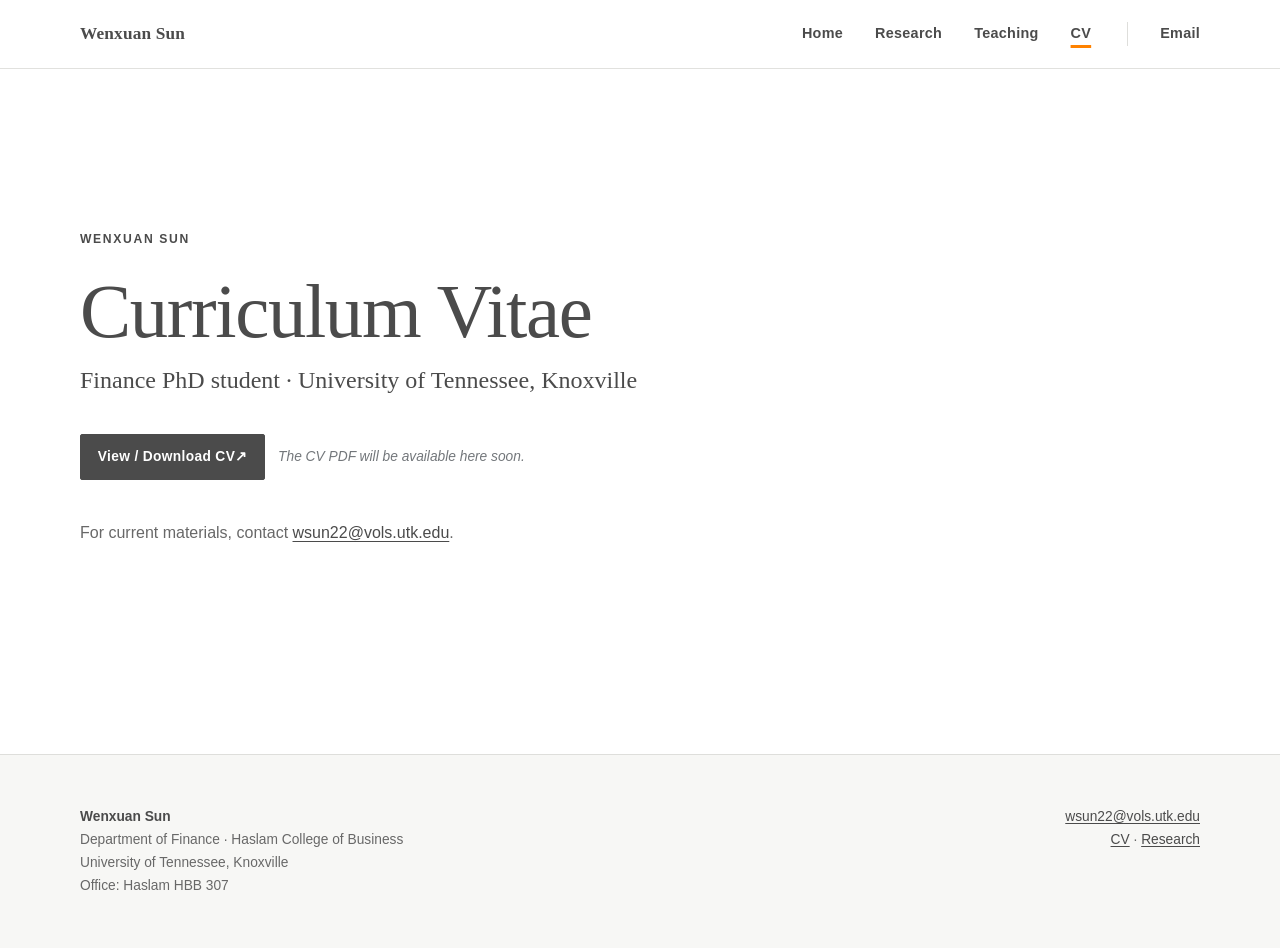
==== cv.html @ 4ef33058 "Publish academic job market website" ====
<!doctype html>
<html lang="en">
<head>
  <meta charset="utf-8"><meta name="viewport" content="width=device-width, initial-scale=1"><title>Curriculum Vitae | Wenxuan Sun</title>
  <meta name="description" content="Curriculum vitae of Wenxuan Sun, Finance PhD student at the University of Tennessee, Knoxville."><meta property="og:title" content="Curriculum Vitae | Wenxuan Sun"><meta property="og:type" content="website"><meta property="og:url" content="https://wenxuansun22.github.io/cv.html">
  <link rel="icon" href="assets/images/favicon.svg" type="image/svg+xml"><link rel="stylesheet" href="assets/css/styles.css"><script src="assets/js/main.js" defer></script>
</head>
<body>
  <a class="skip-link" href="#main-content">Skip to content</a>
  <header class="site-header"><div class="nav-wrap"><a class="site-name" href="index.html">Wenxuan Sun</a><button class="nav-toggle" type="button" aria-expanded="false" aria-controls="primary-nav">Menu</button><nav id="primary-nav" class="primary-nav" aria-label="Primary navigation"><a href="index.html">Home</a><a href="research.html">Research</a><a href="teaching.html">Teaching</a><a href="cv.html" aria-current="page">CV</a><a class="nav-email" href="mailto:wsun22@vols.utk.edu">Email</a></nav></div></header>
  <main id="main-content" class="page-main"><section class="cv-panel section-shell"><p class="eyebrow">Wenxuan Sun</p><h1>Curriculum Vitae</h1><p class="page-intro">Finance PhD student · University of Tennessee, Knoxville</p><div class="button-row"><a class="button button-primary optional-file" data-file href="assets/cv/Wenxuan_Sun_CV.pdf" hidden>View / Download CV <span aria-hidden="true">↗</span></a><span class="availability-note" data-file-fallback>The CV PDF will be available here soon.</span></div><p class="cv-contact">For current materials, contact <a href="mailto:wsun22@vols.utk.edu">wsun22@vols.utk.edu</a>.</p></section></main>
  <footer class="site-footer"><div class="footer-inner"><div><strong>Wenxuan Sun</strong><br>Department of Finance · Haslam College of Business<br>University of Tennessee, Knoxville<br>Office: Haslam HBB 307</div><div class="footer-contact"><a href="mailto:wsun22@vols.utk.edu">wsun22@vols.utk.edu</a><br><a href="cv.html">CV</a> · <a href="research.html">Research</a></div><!-- OPTIONAL SCHOLAR LINK --></div></footer>
</body>
</html>
---- assets/css/styles.css ----
:root {
  --ink: #4b4b4b; --muted: #686868; --accent: #ff8200; --accent-dark: #4b4b4b;
  --paper: #fff; --wash: #f7f7f5; --line: #dededb; --max-width: 1120px;
  --serif: Georgia, "Times New Roman", serif; --sans: Inter, ui-sans-serif, -apple-system, BlinkMacSystemFont, "Segoe UI", sans-serif;
}
* { box-sizing: border-box; }
html { scroll-behavior: smooth; }
body { margin: 0; color: var(--ink); background: var(--paper); font: 16px/1.65 var(--sans); -webkit-font-smoothing: antialiased; }
img { display: block; max-width: 100%; }
a { color: var(--accent-dark); text-decoration-thickness: .08em; text-underline-offset: .18em; }
a:hover { color: var(--ink); text-decoration-color: var(--accent); }
a:focus-visible, button:focus-visible { outline: 3px solid rgba(255,130,0,.55); outline-offset: 4px; }
h1, h2, h3, h4, p { margin-top: 0; }
h1, h2, h3 { font-family: var(--serif); font-weight: 500; line-height: 1.18; letter-spacing: -.018em; }
h1 { font-size: clamp(3rem, 6.5vw, 5.7rem); margin-bottom: .25rem; }
h2 { font-size: clamp(1.55rem, 2.6vw, 2.1rem); }
h3 { font-size: clamp(1.28rem, 2vw, 1.65rem); }
.skip-link { position: fixed; z-index: 100; left: 1rem; top: -5rem; padding: .65rem 1rem; color: #fff; background: var(--ink); }
.skip-link:focus { top: 1rem; }
.site-header { position: sticky; top: 0; z-index: 20; border-bottom: 1px solid rgba(222,222,219,.9); background: rgba(255,255,255,.96); }
.nav-wrap { width: min(calc(100% - 3rem), var(--max-width)); min-height: 68px; margin: auto; display: flex; align-items: center; justify-content: space-between; }
.site-name { color: var(--ink); font: 600 1.08rem var(--serif); text-decoration: none; letter-spacing: .01em; }
.primary-nav { display: flex; align-items: center; gap: 2rem; }
.primary-nav a { color: var(--ink); font-size: .9rem; font-weight: 600; text-decoration: none; letter-spacing: .02em; }
.primary-nav a:hover, .primary-nav a[aria-current="page"] { color: var(--accent-dark); }
.primary-nav a[aria-current="page"] { text-decoration: underline; text-decoration-color: var(--accent); text-underline-offset: .45rem; text-decoration-thickness: 3px; }
.primary-nav .nav-email { margin-left: .25rem; padding-left: 2rem; border-left: 1px solid var(--line); color: var(--accent-dark); }
.nav-toggle { display: none; border: 1px solid var(--line); border-radius: 2px; background: #fff; padding: .45rem .7rem; color: var(--ink); font: 600 .85rem var(--sans); }
.section-shell, .footer-inner { width: min(calc(100% - 3rem), var(--max-width)); margin-inline: auto; }
.hero { min-height: 610px; padding-block: clamp(5rem, 10vw, 8.5rem); display: grid; grid-template-columns: minmax(0, 1fr) 280px; align-items: center; gap: clamp(3rem, 8vw, 7rem); }
.hero-copy { max-width: 790px; }
.eyebrow { margin-bottom: 1.15rem; color: var(--accent-dark); font-size: .76rem; font-weight: 800; letter-spacing: .135em; text-transform: uppercase; }
.hero-role { margin-bottom: .4rem; font: 400 clamp(1.25rem, 2.5vw, 1.65rem)/1.4 var(--serif); color: var(--ink); }
.affiliation { margin: 1.4rem 0 1.05rem; color: var(--muted); font-size: 1.02rem; }
.hero-email { margin-bottom: 1.8rem; }
.headshot-frame { aspect-ratio: 4/5; overflow: hidden; border: 1px solid var(--line); background: var(--wash); padding: .55rem; }
.headshot-frame img { width: 100%; height: 100%; object-fit: cover; object-position: center; filter: saturate(.9); }
.button-row { display: flex; align-items: center; flex-wrap: wrap; gap: .8rem; }
.button { display: inline-flex; align-items: center; justify-content: center; min-height: 45px; padding: .65rem 1.05rem; border: 1px solid var(--accent-dark); border-radius: 2px; font-size: .86rem; font-weight: 750; letter-spacing: .025em; text-decoration: none; }
.button-primary { color: #fff; background: var(--accent-dark); }
.button-primary:hover { color: var(--ink); background: var(--accent); border-color: var(--accent); }
.button-secondary { color: var(--accent-dark); background: #fff; }
.section-rule { display: grid; grid-template-columns: minmax(170px, 1fr) minmax(0, 3fr); gap: clamp(2rem, 7vw, 6rem); padding-block: clamp(4rem, 7vw, 6.5rem); border-top: 1px solid var(--line); }
.section-label h2 { margin-bottom: .5rem; }
.section-content { max-width: 810px; }
.interests { margin-bottom: 2rem; color: var(--ink); }
.research-statement { margin-bottom: 1.2rem; font: 400 clamp(1.4rem, 2.65vw, 2rem)/1.4 var(--serif); color: var(--ink); }
.identity .section-content > p:last-child { max-width: 735px; color: var(--muted); }
.paper-status { display: inline-block; margin-bottom: 1rem; padding: .23rem .52rem; border: 1px solid var(--accent); color: var(--ink); font-size: .7rem; font-weight: 800; letter-spacing: .11em; text-transform: uppercase; }
.featured-paper { padding: clamp(1.5rem, 4vw, 2.5rem); border-left: 3px solid var(--accent); background: var(--wash); }
.featured-paper h3 { margin-bottom: .65rem; font-size: clamp(1.55rem, 3vw, 2.25rem); }
.coauthors { color: var(--muted); font-style: italic; }
.paper-links { display: flex; align-items: center; flex-wrap: wrap; gap: .8rem 1.25rem; margin-top: 1.45rem; }
.text-link { font-size: .85rem; font-weight: 800; letter-spacing: .03em; text-transform: uppercase; }
.availability-note { color: #73777b; font-size: .86rem; font-style: italic; }
.compact-papers article + article { margin-top: 2rem; padding-top: 2rem; border-top: 1px solid var(--line); }
.compact-papers h3 { margin-bottom: .45rem; }
.compact-papers h3 a { color: var(--ink); text-decoration: none; }
.compact-papers h3 a:hover { color: var(--ink); text-decoration: underline; text-decoration-color: var(--accent); }
.compact-papers > p:last-child { margin: 2.4rem 0 0; }
.education-list article + article { margin-top: 1.55rem; }
.education-list h3 { margin-bottom: .2rem; font-size: 1.22rem; }
.education-list p { margin-bottom: 0; color: var(--muted); }
.education-list p span { margin-left: .45rem; color: var(--ink); font-size: .88rem; font-weight: 700; }
.page-main { min-height: calc(100vh - 300px); }
.page-header { padding-block: clamp(4.8rem, 10vw, 8rem); }
.page-header h1, .cv-panel h1 { font-size: clamp(2.8rem, 6vw, 4.8rem); }
.page-intro { max-width: 770px; color: var(--ink); font: 400 clamp(1.15rem, 2.3vw, 1.5rem)/1.55 var(--serif); }
.page-header .interests { margin: 2rem 0 0; font-size: .94rem; }
.paper-list .paper { scroll-margin-top: 100px; }
.paper-list .paper + .paper { margin-top: 3.5rem; padding-top: 3.5rem; border-top: 1px solid var(--line); }
.paper h3 { margin-bottom: .55rem; }
.presentations { margin-top: 1.35rem; }
.presentations h4 { margin-bottom: .35rem; font: 800 .73rem var(--sans); letter-spacing: .1em; text-transform: uppercase; }
.presentations ul { margin: 0; padding-left: 1.15rem; color: var(--muted); }
.presentations li + li { margin-top: .2rem; }
.abstract { margin-top: 1.8rem; }
.abstract h4 { margin-bottom: .45rem; font-family: var(--serif); font-size: 1rem; }
.course-list article { padding: 0 0 1.5rem; }
.course-list article + article { padding-top: 1.5rem; border-top: 1px solid var(--line); }
.course-list h3 { margin-bottom: .25rem; font-size: 1.28rem; }
.course-code { margin-left: .35rem; color: var(--muted); font: 700 .72rem var(--sans); letter-spacing: .035em; white-space: nowrap; }
.course-list p { margin: 0; color: var(--muted); }
.cv-panel { min-height: 580px; padding-block: clamp(6rem, 14vw, 10rem); }
.cv-panel .button-row { margin-top: 2.2rem; }
.cv-contact { margin-top: 2.5rem; color: var(--muted); }
.site-footer { margin-top: 2rem; border-top: 1px solid var(--line); background: var(--wash); }
.footer-inner { min-height: 190px; padding-block: 3.2rem; display: flex; justify-content: space-between; gap: 2rem; color: var(--muted); font-size: .86rem; }
.footer-inner strong { color: var(--ink); }
.footer-contact { text-align: right; }
@media (max-width: 760px) {
  .nav-wrap, .section-shell, .footer-inner { width: min(calc(100% - 2rem), var(--max-width)); }
  .nav-wrap { min-height: 60px; } .nav-toggle { display: block; }
  .primary-nav { position: absolute; left: 0; right: 0; top: 60px; display: none; align-items: stretch; gap: 0; padding: .35rem 1rem .75rem; border-bottom: 1px solid var(--line); background: #fff; }
  .primary-nav.is-open { display: flex; flex-direction: column; }
  .primary-nav a { padding: .7rem .25rem; } .primary-nav a[aria-current="page"] { text-underline-offset: .2rem; }
  .primary-nav .nav-email { margin-left: 0; padding-left: .25rem; border-left: 0; border-top: 1px solid var(--line); }
  .hero { min-height: auto; grid-template-columns: 1fr; padding-block: 4.7rem; }
  .hero:has(.headshot-frame:not([hidden])) { grid-template-columns: minmax(0, 1fr) 120px; gap: 1.2rem; align-items: start; }
  .headshot-frame { margin-top: 1rem; padding: .25rem; }
  .section-rule { grid-template-columns: 1fr; gap: 1.25rem; padding-block: 3.5rem; }
  .section-label h2 { margin-bottom: 0; } .featured-paper { padding: 1.25rem; }
  .footer-inner { min-height: 0; flex-direction: column; } .footer-contact { text-align: left; }
}
@media (max-width: 460px) { .hero:has(.headshot-frame:not([hidden])) { grid-template-columns: 1fr; } .headshot-frame { width: min(220px, 70vw); } h1 { font-size: 3.25rem; } .button { width: 100%; } }
@media (prefers-reduced-motion: reduce) { html { scroll-behavior: auto; } }
@media print { .site-header, .site-footer, .button-row { display: none; } body { color: #000; } }
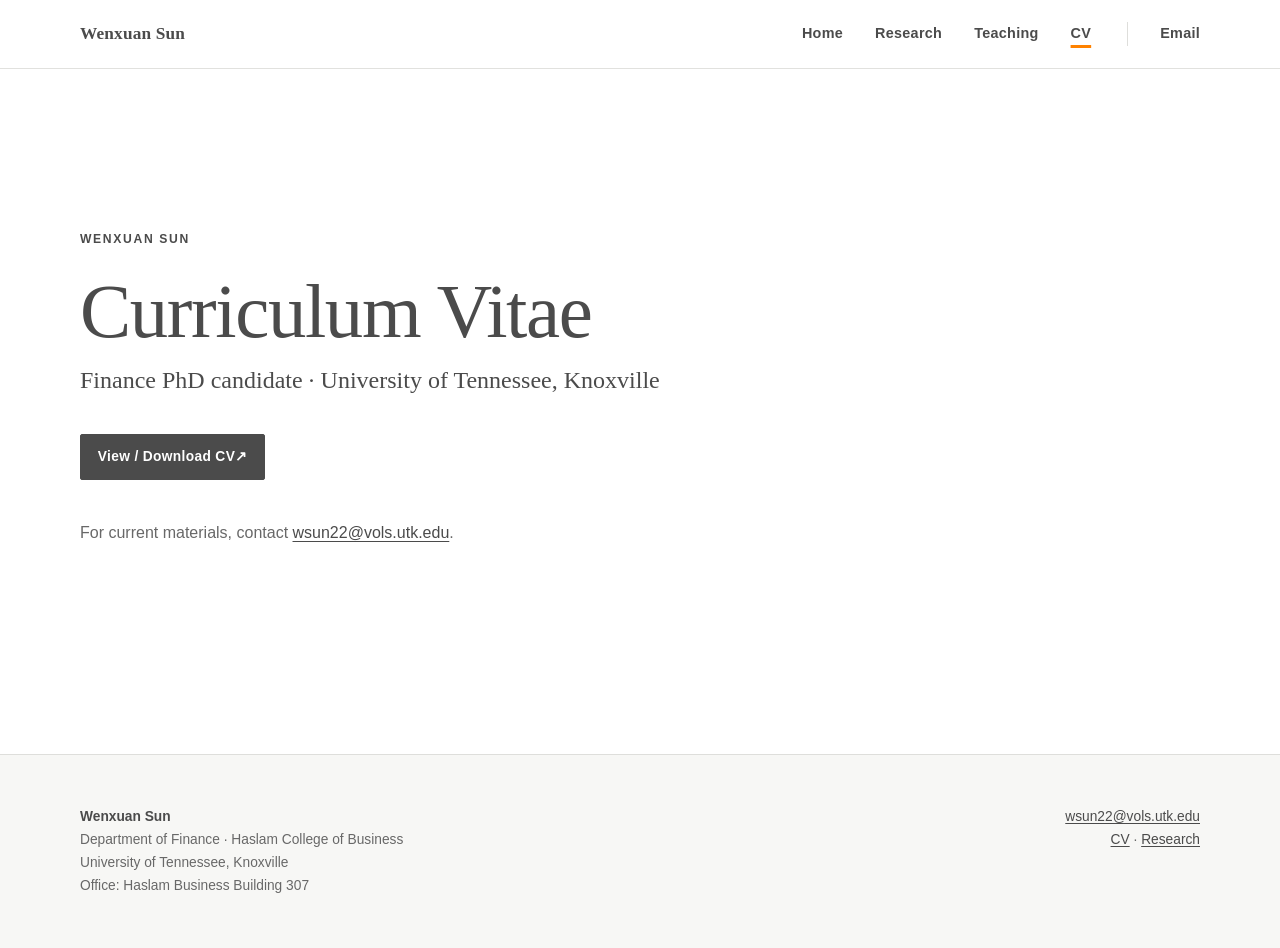
==== commit 638a1781: "Update academic website from September 2026 CV" ====
--- a/cv.html
+++ b/cv.html
@@ -2,13 +2,14 @@
 <html lang="en">
 <head>
   <meta charset="utf-8"><meta name="viewport" content="width=device-width, initial-scale=1"><title>Curriculum Vitae | Wenxuan Sun</title>
-  <meta name="description" content="Curriculum vitae of Wenxuan Sun, Finance PhD student at the University of Tennessee, Knoxville."><meta property="og:title" content="Curriculum Vitae | Wenxuan Sun"><meta property="og:type" content="website"><meta property="og:url" content="https://wenxuansun22.github.io/cv.html">
+  <meta name="description" content="Curriculum vitae of Wenxuan Sun, Finance PhD candidate at the University of Tennessee, Knoxville."><meta name="robots" content="index, follow, max-image-preview:large"><meta property="og:title" content="Curriculum Vitae | Wenxuan Sun"><meta property="og:type" content="website"><meta property="og:url" content="https://wenxuansun22.github.io/cv.html">
+  <link rel="canonical" href="https://wenxuansun22.github.io/cv.html">
   <link rel="icon" href="assets/images/favicon.svg" type="image/svg+xml"><link rel="stylesheet" href="assets/css/styles.css"><script src="assets/js/main.js" defer></script>
 </head>
 <body>
   <a class="skip-link" href="#main-content">Skip to content</a>
   <header class="site-header"><div class="nav-wrap"><a class="site-name" href="index.html">Wenxuan Sun</a><button class="nav-toggle" type="button" aria-expanded="false" aria-controls="primary-nav">Menu</button><nav id="primary-nav" class="primary-nav" aria-label="Primary navigation"><a href="index.html">Home</a><a href="research.html">Research</a><a href="teaching.html">Teaching</a><a href="cv.html" aria-current="page">CV</a><a class="nav-email" href="mailto:wsun22@vols.utk.edu">Email</a></nav></div></header>
-  <main id="main-content" class="page-main"><section class="cv-panel section-shell"><p class="eyebrow">Wenxuan Sun</p><h1>Curriculum Vitae</h1><p class="page-intro">Finance PhD student · University of Tennessee, Knoxville</p><div class="button-row"><a class="button button-primary optional-file" data-file href="assets/cv/Wenxuan_Sun_CV.pdf" hidden>View / Download CV <span aria-hidden="true">↗</span></a><span class="availability-note" data-file-fallback>The CV PDF will be available here soon.</span></div><p class="cv-contact">For current materials, contact <a href="mailto:wsun22@vols.utk.edu">wsun22@vols.utk.edu</a>.</p></section></main>
-  <footer class="site-footer"><div class="footer-inner"><div><strong>Wenxuan Sun</strong><br>Department of Finance · Haslam College of Business<br>University of Tennessee, Knoxville<br>Office: Haslam HBB 307</div><div class="footer-contact"><a href="mailto:wsun22@vols.utk.edu">wsun22@vols.utk.edu</a><br><a href="cv.html">CV</a> · <a href="research.html">Research</a></div><!-- OPTIONAL SCHOLAR LINK --></div></footer>
+  <main id="main-content" class="page-main"><section class="cv-panel section-shell"><p class="eyebrow">Wenxuan Sun</p><h1>Curriculum Vitae</h1><p class="page-intro">Finance PhD candidate · University of Tennessee, Knoxville</p><div class="button-row"><a class="button button-primary optional-file" data-file href="assets/cv/Wenxuan_Sun_CV.pdf" hidden>View / Download CV <span aria-hidden="true">↗</span></a><span class="availability-note" data-file-fallback>The CV PDF will be available here soon.</span></div><p class="cv-contact">For current materials, contact <a href="mailto:wsun22@vols.utk.edu">wsun22@vols.utk.edu</a>.</p></section></main>
+  <footer class="site-footer"><div class="footer-inner"><div><strong>Wenxuan Sun</strong><br>Department of Finance · Haslam College of Business<br>University of Tennessee, Knoxville<br>Office: Haslam Business Building 307</div><div class="footer-contact"><a href="mailto:wsun22@vols.utk.edu">wsun22@vols.utk.edu</a><br><a href="cv.html">CV</a> · <a href="research.html">Research</a></div><!-- OPTIONAL SCHOLAR LINK --></div></footer>
 </body>
 </html>
--- a/assets/css/styles.css
+++ b/assets/css/styles.css
@@ -50,6 +50,10 @@
 .featured-paper { padding: clamp(1.5rem, 4vw, 2.5rem); border-left: 3px solid var(--accent); background: var(--wash); }
 .featured-paper h3 { margin-bottom: .65rem; font-size: clamp(1.55rem, 3vw, 2.25rem); }
 .coauthors { color: var(--muted); font-style: italic; }
+.abstract-disclosure { margin-top: 1.4rem; }
+.abstract-disclosure summary { cursor: pointer; color: var(--ink); font-size: .76rem; font-weight: 800; letter-spacing: .1em; text-transform: uppercase; }
+.abstract-disclosure summary::marker { color: var(--accent); }
+.abstract-disclosure p { margin: 1rem 0 0; color: var(--muted); }
 .paper-links { display: flex; align-items: center; flex-wrap: wrap; gap: .8rem 1.25rem; margin-top: 1.45rem; }
 .text-link { font-size: .85rem; font-weight: 800; letter-spacing: .03em; text-transform: uppercase; }
 .availability-note { color: #73777b; font-size: .86rem; font-style: italic; }
@@ -62,6 +66,13 @@
 .education-list h3 { margin-bottom: .2rem; font-size: 1.22rem; }
 .education-list p { margin-bottom: 0; color: var(--muted); }
 .education-list p span { margin-left: .45rem; color: var(--ink); font-size: .88rem; font-weight: 700; }
+.committee-list { display: grid; grid-template-columns: repeat(2, minmax(0, 1fr)); gap: 1rem 2.5rem; }
+.committee-list p { margin: 0; padding-bottom: .8rem; border-bottom: 1px solid var(--line); }
+.committee-list span { margin-left: .4rem; color: var(--muted); font-size: .8rem; font-weight: 700; text-transform: uppercase; letter-spacing: .05em; }
+.academic-details { display: grid; grid-template-columns: repeat(2, minmax(0, 1fr)); gap: 2.5rem; }
+.academic-details h3 { margin-bottom: 1rem; font-size: 1.22rem; }
+.academic-details p { margin-bottom: .75rem; color: var(--muted); }
+.academic-details p span { white-space: nowrap; color: var(--ink); font-size: .88rem; font-weight: 700; }
 .page-main { min-height: calc(100vh - 300px); }
 .page-header { padding-block: clamp(4.8rem, 10vw, 8rem); }
 .page-header h1, .cv-panel h1 { font-size: clamp(2.8rem, 6vw, 4.8rem); }
@@ -81,6 +92,7 @@
 .course-list h3 { margin-bottom: .25rem; font-size: 1.28rem; }
 .course-code { margin-left: .35rem; color: var(--muted); font: 700 .72rem var(--sans); letter-spacing: .035em; white-space: nowrap; }
 .course-list p { margin: 0; color: var(--muted); }
+.course-list .credential-note { margin: 0 0 1.5rem; padding: .85rem 1rem; border-left: 3px solid var(--accent); background: var(--wash); color: var(--ink); }
 .cv-panel { min-height: 580px; padding-block: clamp(6rem, 14vw, 10rem); }
 .cv-panel .button-row { margin-top: 2.2rem; }
 .cv-contact { margin-top: 2.5rem; color: var(--muted); }
@@ -102,6 +114,6 @@
   .section-label h2 { margin-bottom: 0; } .featured-paper { padding: 1.25rem; }
   .footer-inner { min-height: 0; flex-direction: column; } .footer-contact { text-align: left; }
 }
-@media (max-width: 460px) { .hero:has(.headshot-frame:not([hidden])) { grid-template-columns: 1fr; } .headshot-frame { width: min(220px, 70vw); } h1 { font-size: 3.25rem; } .button { width: 100%; } }
+@media (max-width: 460px) { .hero:has(.headshot-frame:not([hidden])) { grid-template-columns: 1fr; } .headshot-frame { width: min(220px, 70vw); } h1 { font-size: 3.25rem; } .button { width: 100%; } .committee-list, .academic-details { grid-template-columns: 1fr; } }
 @media (prefers-reduced-motion: reduce) { html { scroll-behavior: auto; } }
 @media print { .site-header, .site-footer, .button-row { display: none; } body { color: #000; } }
